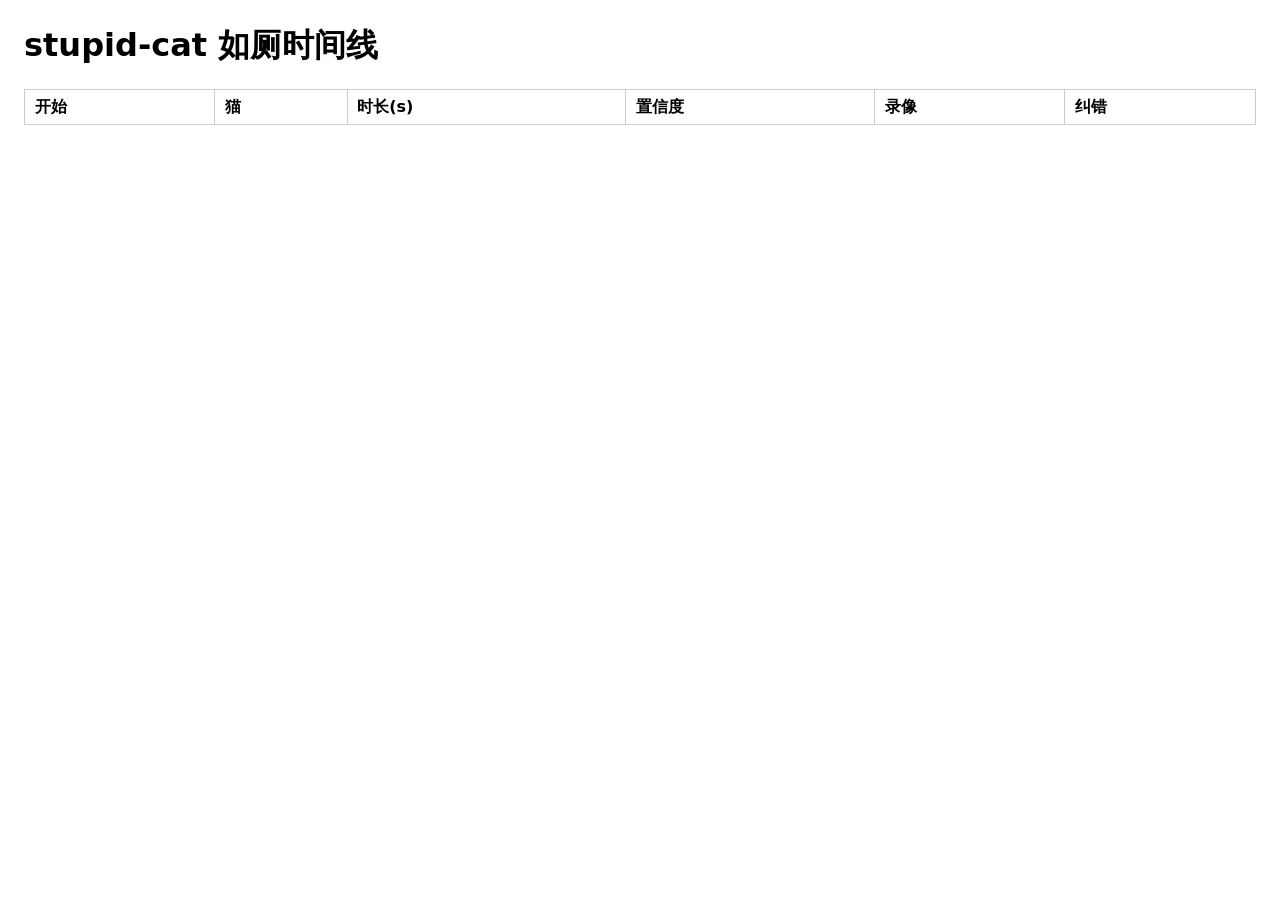
==== src/stupid_cat/web/static/index.html @ a280c69e "Initial commit: stupid-cat Phase 1 MVP. Vision pipeline, API, minimal web UI, tests, docs, and sampl" ====
<!DOCTYPE html>
<html lang="zh-CN">
  <head>
    <meta charset="utf-8" />
    <title>stupid-cat 时间线</title>
    <link rel="stylesheet" href="style.css" />
  </head>
  <body>
    <h1>stupid-cat 如厕时间线</h1>
    <table id="visits">
      <thead>
        <tr>
          <th>开始</th>
          <th>猫</th>
          <th>时长(s)</th>
          <th>置信度</th>
          <th>录像</th>
          <th>纠错</th>
        </tr>
      </thead>
      <tbody></tbody>
    </table>
    <script src="app.js"></script>
  </body>
</html>
---- src/stupid_cat/web/static/style.css ----
body {
  font-family: system-ui, sans-serif;
  margin: 1.5rem;
}
table {
  border-collapse: collapse;
  width: 100%;
}
th,
td {
  border: 1px solid #ccc;
  padding: 0.4rem 0.6rem;
  text-align: left;
}
td.recording video {
  display: block;
  max-width: 100%;
  background: #111;
}
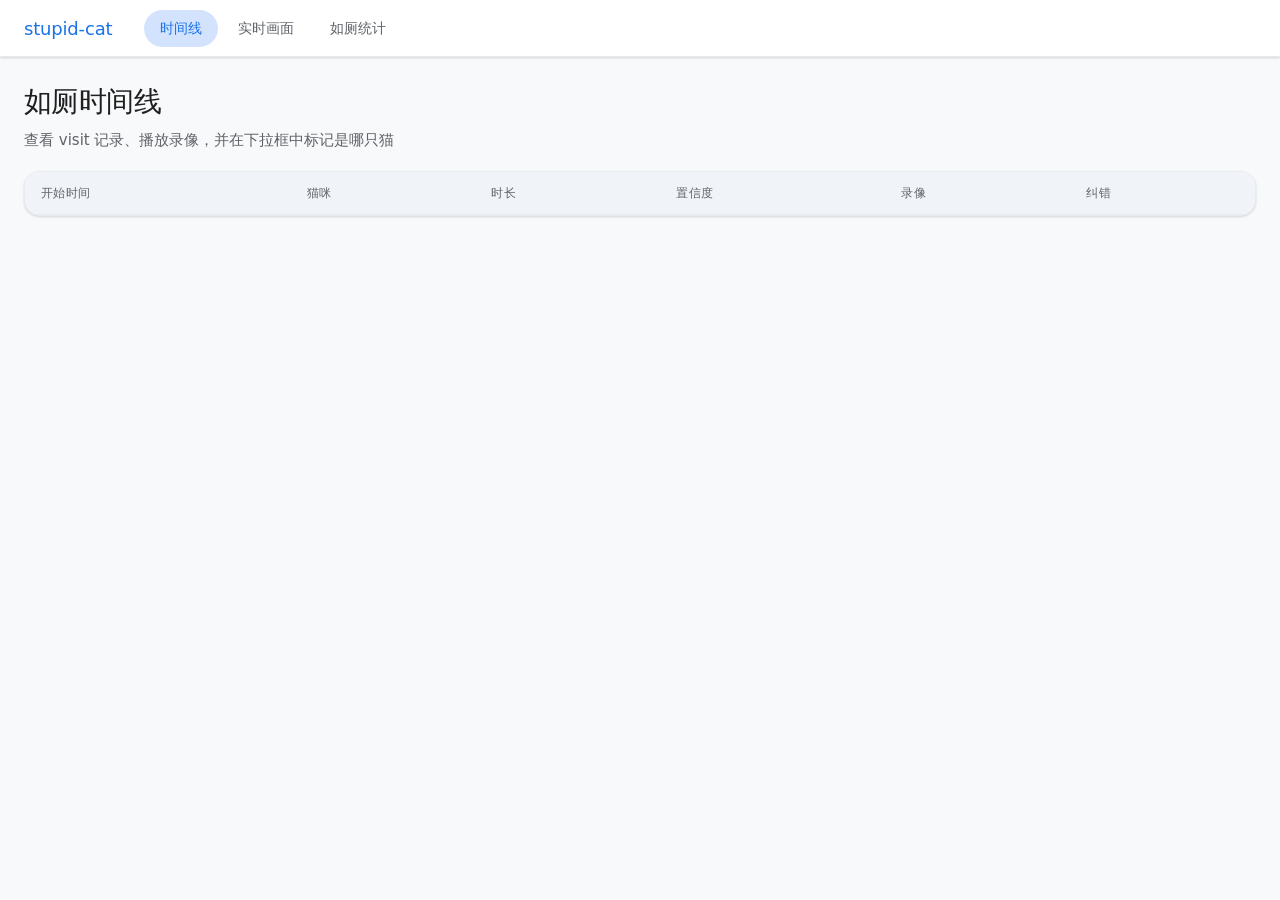
==== commit 15450770: "Initial Windows production setup for dual-camera cat litter monitoring. Add five-cat config, live pr" ====
--- a/src/stupid_cat/web/static/index.html
+++ b/src/stupid_cat/web/static/index.html
@@ -2,24 +2,42 @@
 <html lang="zh-CN">
   <head>
     <meta charset="utf-8" />
-    <title>stupid-cat 时间线</title>
+    <meta name="viewport" content="width=device-width, initial-scale=1" />
+    <title>stupid-cat · 时间线</title>
     <link rel="stylesheet" href="style.css" />
   </head>
   <body>
-    <h1>stupid-cat 如厕时间线</h1>
-    <table id="visits">
-      <thead>
-        <tr>
-          <th>开始</th>
-          <th>猫</th>
-          <th>时长(s)</th>
-          <th>置信度</th>
-          <th>录像</th>
-          <th>纠错</th>
-        </tr>
-      </thead>
-      <tbody></tbody>
-    </table>
+    <header class="top-bar">
+      <div class="top-bar-inner">
+        <a class="brand" href="/"><span>stupid-cat</span></a>
+        <nav class="nav">
+          <a href="/" class="active">时间线</a>
+          <a href="/live.html">实时画面</a>
+          <a href="/stats.html">如厕统计</a>
+        </nav>
+      </div>
+    </header>
+    <main class="page">
+      <div class="page-header">
+        <h1>如厕时间线</h1>
+        <p class="subtitle">查看 visit 记录、播放录像，并在下拉框中标记是哪只猫</p>
+      </div>
+      <div class="card table-wrap">
+        <table id="visits">
+          <thead>
+            <tr>
+              <th>开始时间</th>
+              <th>猫咪</th>
+              <th>时长</th>
+              <th>置信度</th>
+              <th>录像</th>
+              <th>纠错</th>
+            </tr>
+          </thead>
+          <tbody></tbody>
+        </table>
+      </div>
+    </main>
     <script src="app.js"></script>
   </body>
 </html>
--- a/src/stupid_cat/web/static/style.css
+++ b/src/stupid_cat/web/static/style.css
@@ -1,19 +1,535 @@
+:root {
+  --primary: #1a73e8;
+  --primary-container: #d3e3fd;
+  --on-primary: #fff;
+  --surface: #fff;
+  --surface-dim: #f8f9fa;
+  --surface-container: #f0f4f9;
+  --on-surface: #1f1f1f;
+  --on-surface-variant: #5f6368;
+  --outline: #dadce0;
+  --outline-variant: #e8eaed;
+  --success: #137333;
+  --success-bg: #e6f4ea;
+  --warn: #b06000;
+  --warn-bg: #fef7e0;
+  --shadow-1: 0 1px 2px rgba(60, 64, 67, 0.12), 0 1px 3px rgba(60, 64, 67, 0.08);
+  --shadow-2: 0 1px 3px rgba(60, 64, 67, 0.15), 0 4px 8px rgba(60, 64, 67, 0.08);
+  --radius-sm: 8px;
+  --radius-md: 12px;
+  --radius-lg: 16px;
+  --font: "Segoe UI", "Noto Sans SC", "PingFang SC", "Microsoft YaHei", system-ui, sans-serif;
+}
+
+*,
+*::before,
+*::after {
+  box-sizing: border-box;
+}
+
 body {
-  font-family: system-ui, sans-serif;
-  margin: 1.5rem;
-}
+  font-family: var(--font);
+  margin: 0;
+  color: var(--on-surface);
+  background: var(--surface-dim);
+  line-height: 1.5;
+  -webkit-font-smoothing: antialiased;
+}
+
+.top-bar {
+  position: sticky;
+  top: 0;
+  z-index: 10;
+  background: var(--surface);
+  border-bottom: 1px solid var(--outline-variant);
+  box-shadow: var(--shadow-1);
+}
+
+.top-bar-inner {
+  display: flex;
+  align-items: center;
+  gap: 2rem;
+  max-width: 1280px;
+  margin: 0 auto;
+  padding: 0 1.5rem;
+  min-height: 56px;
+}
+
+.brand {
+  font-size: 1.125rem;
+  font-weight: 500;
+  color: var(--on-surface);
+  text-decoration: none;
+  letter-spacing: -0.01em;
+  white-space: nowrap;
+}
+
+.brand span {
+  color: var(--primary);
+}
+
+.nav {
+  display: flex;
+  gap: 0.25rem;
+}
+
+.nav a {
+  display: inline-flex;
+  align-items: center;
+  padding: 0.5rem 1rem;
+  border-radius: 999px;
+  color: var(--on-surface-variant);
+  text-decoration: none;
+  font-size: 0.875rem;
+  font-weight: 500;
+  transition: background 0.15s, color 0.15s;
+}
+
+.nav a:hover {
+  background: var(--surface-container);
+  color: var(--on-surface);
+}
+
+.nav a.active {
+  background: var(--primary-container);
+  color: var(--primary);
+}
+
+.page {
+  max-width: 1280px;
+  margin: 0 auto;
+  padding: 1.5rem;
+}
+
+.page-header {
+  margin-bottom: 1.25rem;
+}
+
+.page-header h1 {
+  margin: 0 0 0.35rem;
+  font-size: 1.75rem;
+  font-weight: 400;
+  letter-spacing: -0.02em;
+}
+
+.page-header .subtitle {
+  margin: 0;
+  color: var(--on-surface-variant);
+  font-size: 0.9375rem;
+}
+
+.card {
+  background: var(--surface);
+  border: 1px solid var(--outline-variant);
+  border-radius: var(--radius-lg);
+  box-shadow: var(--shadow-1);
+  overflow: hidden;
+}
+
+.card-body {
+  padding: 1rem 1.25rem;
+}
+
+.legend {
+  display: flex;
+  flex-wrap: wrap;
+  gap: 0.5rem;
+  margin-top: 0.75rem;
+}
+
+.chip {
+  display: inline-flex;
+  align-items: center;
+  gap: 0.4rem;
+  padding: 0.35rem 0.75rem;
+  border-radius: 999px;
+  font-size: 0.8125rem;
+  color: var(--on-surface-variant);
+  background: var(--surface-container);
+  border: 1px solid var(--outline-variant);
+}
+
+.chip-dot {
+  width: 10px;
+  height: 10px;
+  border-radius: 50%;
+  flex-shrink: 0;
+}
+
+.chip-dot.roi {
+  background: #0f0;
+  box-shadow: 0 0 0 1px rgba(0, 0, 0, 0.15);
+}
+.chip-dot.detect {
+  background: #f00;
+}
+.chip-dot.inside {
+  background: #00c8ff;
+}
+
+#camera-list {
+  display: flex;
+  flex-direction: row;
+  gap: 1rem;
+  align-items: stretch;
+}
+
+.camera-card {
+  flex: 1 1 0;
+  min-width: 0;
+  background: var(--surface);
+  border: 1px solid var(--outline-variant);
+  border-radius: var(--radius-lg);
+  box-shadow: var(--shadow-1);
+  overflow: hidden;
+  display: flex;
+  flex-direction: column;
+}
+
+.camera-header {
+  display: flex;
+  align-items: center;
+  flex-wrap: wrap;
+  gap: 0.5rem 0.75rem;
+  padding: 0.875rem 1rem;
+  border-bottom: 1px solid var(--outline-variant);
+  background: var(--surface);
+}
+
+.camera-header h2 {
+  margin: 0;
+  font-size: 0.9375rem;
+  font-weight: 500;
+  flex: 1;
+  min-width: 0;
+}
+
+.cam-id {
+  color: var(--on-surface-variant);
+  font-size: 0.75rem;
+  font-family: "Roboto Mono", monospace;
+}
+
+.badge {
+  display: inline-flex;
+  align-items: center;
+  gap: 0.35rem;
+  padding: 0.2rem 0.65rem;
+  border-radius: 999px;
+  font-size: 0.75rem;
+  font-weight: 500;
+  white-space: nowrap;
+}
+
+.badge::before {
+  content: "";
+  width: 7px;
+  height: 7px;
+  border-radius: 50%;
+  background: currentColor;
+  opacity: 0.85;
+}
+
+.badge.ok {
+  color: var(--success);
+  background: var(--success-bg);
+}
+
+.badge.wait {
+  color: var(--on-surface-variant);
+  background: var(--surface-container);
+}
+
+.preview-wrap {
+  position: relative;
+  background: #111;
+  aspect-ratio: 704 / 576;
+}
+
+.preview-img {
+  display: block;
+  width: 100%;
+  height: 100%;
+  object-fit: contain;
+  background: #111;
+}
+
+.table-wrap {
+  overflow-x: auto;
+}
+
 table {
+  width: 100%;
   border-collapse: collapse;
-  width: 100%;
-}
-th,
-td {
-  border: 1px solid #ccc;
-  padding: 0.4rem 0.6rem;
+  font-size: 0.875rem;
+}
+
+thead th {
   text-align: left;
-}
+  padding: 0.75rem 1rem;
+  font-weight: 500;
+  font-size: 0.75rem;
+  text-transform: uppercase;
+  letter-spacing: 0.04em;
+  color: var(--on-surface-variant);
+  background: var(--surface-container);
+  border-bottom: 1px solid var(--outline-variant);
+}
+
+tbody td {
+  padding: 0.875rem 1rem;
+  border-bottom: 1px solid var(--outline-variant);
+  vertical-align: top;
+}
+
+tbody tr:hover {
+  background: rgba(26, 115, 232, 0.04);
+}
+
+tbody tr:last-child td {
+  border-bottom: none;
+}
+
+.cat-label {
+  font-weight: 500;
+}
+
+.cat-label.unknown {
+  color: var(--on-surface-variant);
+  font-weight: 400;
+}
+
+.conf-value {
+  font-variant-numeric: tabular-nums;
+  color: var(--on-surface-variant);
+}
+
 td.recording video {
   display: block;
-  max-width: 100%;
+  width: 100%;
+  max-width: 280px;
+  border-radius: var(--radius-sm);
   background: #111;
 }
+
+.text-link {
+  display: inline-block;
+  margin-top: 0.5rem;
+  font-size: 0.8125rem;
+  color: var(--primary);
+  text-decoration: none;
+  font-weight: 500;
+}
+
+.text-link:hover {
+  text-decoration: underline;
+}
+
+select.cat-select {
+  appearance: none;
+  min-width: 7.5rem;
+  padding: 0.45rem 2rem 0.45rem 0.75rem;
+  border: 1px solid var(--outline);
+  border-radius: var(--radius-sm);
+  background: var(--surface)
+    url("data:image/svg+xml,%3Csvg xmlns='http://www.w3.org/2000/svg' width='12' height='12' viewBox='0 0 24 24' fill='%235f6368'%3E%3Cpath d='M7 10l5 5 5-5z'/%3E%3C/svg%3E")
+    no-repeat right 0.5rem center;
+  font: inherit;
+  font-size: 0.8125rem;
+  color: var(--on-surface);
+  cursor: pointer;
+  transition: border-color 0.15s, box-shadow 0.15s;
+}
+
+select.cat-select:hover {
+  border-color: var(--on-surface-variant);
+}
+
+select.cat-select:focus {
+  outline: none;
+  border-color: var(--primary);
+  box-shadow: 0 0 0 2px var(--primary-container);
+}
+
+.empty-state {
+  padding: 3rem 1.5rem;
+  text-align: center;
+  color: var(--on-surface-variant);
+}
+
+.empty-state p {
+  margin: 0 0 0.35rem;
+  font-size: 1rem;
+}
+
+.empty-state small {
+  font-size: 0.875rem;
+}
+
+@media (max-width: 900px) {
+  .top-bar-inner {
+    flex-direction: column;
+    align-items: flex-start;
+    gap: 0.5rem;
+    padding: 0.75rem 1rem;
+    min-height: auto;
+  }
+
+  .page {
+    padding: 1rem;
+  }
+
+  .page-header h1 {
+    font-size: 1.375rem;
+  }
+
+  #camera-list {
+    flex-direction: column;
+  }
+
+  .stat-grid {
+    grid-template-columns: repeat(2, 1fr);
+  }
+}
+
+.period-tabs {
+  display: flex;
+  flex-wrap: wrap;
+  gap: 0.5rem;
+  margin-top: 0.75rem;
+}
+
+.period-tab {
+  border: 1px solid var(--outline-variant);
+  background: var(--surface);
+  color: var(--on-surface-variant);
+  padding: 0.4rem 1rem;
+  border-radius: 999px;
+  font: inherit;
+  font-size: 0.8125rem;
+  font-weight: 500;
+  cursor: pointer;
+  transition: background 0.15s, color 0.15s, border-color 0.15s;
+}
+
+.period-tab:hover {
+  background: var(--surface-container);
+  color: var(--on-surface);
+}
+
+.period-tab.active {
+  background: var(--primary-container);
+  border-color: transparent;
+  color: var(--primary);
+}
+
+.stat-grid {
+  display: grid;
+  grid-template-columns: repeat(4, 1fr);
+  gap: 1rem;
+  margin-bottom: 1rem;
+}
+
+.stat-card {
+  background: var(--surface);
+  border: 1px solid var(--outline-variant);
+  border-radius: var(--radius-lg);
+  box-shadow: var(--shadow-1);
+  padding: 1.1rem 1.25rem;
+}
+
+.stat-value {
+  font-size: 1.75rem;
+  font-weight: 400;
+  letter-spacing: -0.02em;
+  line-height: 1.2;
+}
+
+.stat-label {
+  margin-top: 0.35rem;
+  font-size: 0.8125rem;
+  color: var(--on-surface-variant);
+}
+
+.card-section-title {
+  padding: 0.875rem 1rem 0;
+  font-size: 0.875rem;
+  font-weight: 500;
+  color: var(--on-surface);
+}
+
+.day-chart {
+  display: flex;
+  align-items: flex-end;
+  gap: 0.5rem;
+  min-height: 160px;
+  padding: 0.5rem 0 0.25rem;
+  overflow-x: auto;
+}
+
+.day-col {
+  flex: 1 1 0;
+  min-width: 2.5rem;
+  display: flex;
+  flex-direction: column;
+  align-items: center;
+  gap: 0.25rem;
+}
+
+.day-bar-wrap {
+  width: 100%;
+  height: 120px;
+  display: flex;
+  align-items: flex-end;
+  justify-content: center;
+}
+
+.day-bar {
+  width: 70%;
+  max-width: 2rem;
+  min-height: 4px;
+  border-radius: 6px 6px 2px 2px;
+  background: linear-gradient(180deg, #8ab4f8 0%, var(--primary) 100%);
+}
+
+.day-count {
+  font-size: 0.75rem;
+  font-weight: 500;
+  color: var(--on-surface);
+}
+
+.day-label {
+  font-size: 0.6875rem;
+  color: var(--on-surface-variant);
+  text-align: center;
+  white-space: nowrap;
+}
+
+.share-bar-row {
+  display: flex;
+  align-items: center;
+  gap: 0.5rem;
+  min-width: 7rem;
+}
+
+.share-track {
+  flex: 1;
+  height: 6px;
+  background: var(--surface-container);
+  border-radius: 999px;
+  overflow: hidden;
+}
+
+.share-fill {
+  height: 100%;
+  background: var(--primary);
+  border-radius: 999px;
+}
+
+.share-pct {
+  font-size: 0.75rem;
+  color: var(--on-surface-variant);
+  min-width: 2rem;
+  text-align: right;
+  font-variant-numeric: tabular-nums;
+}
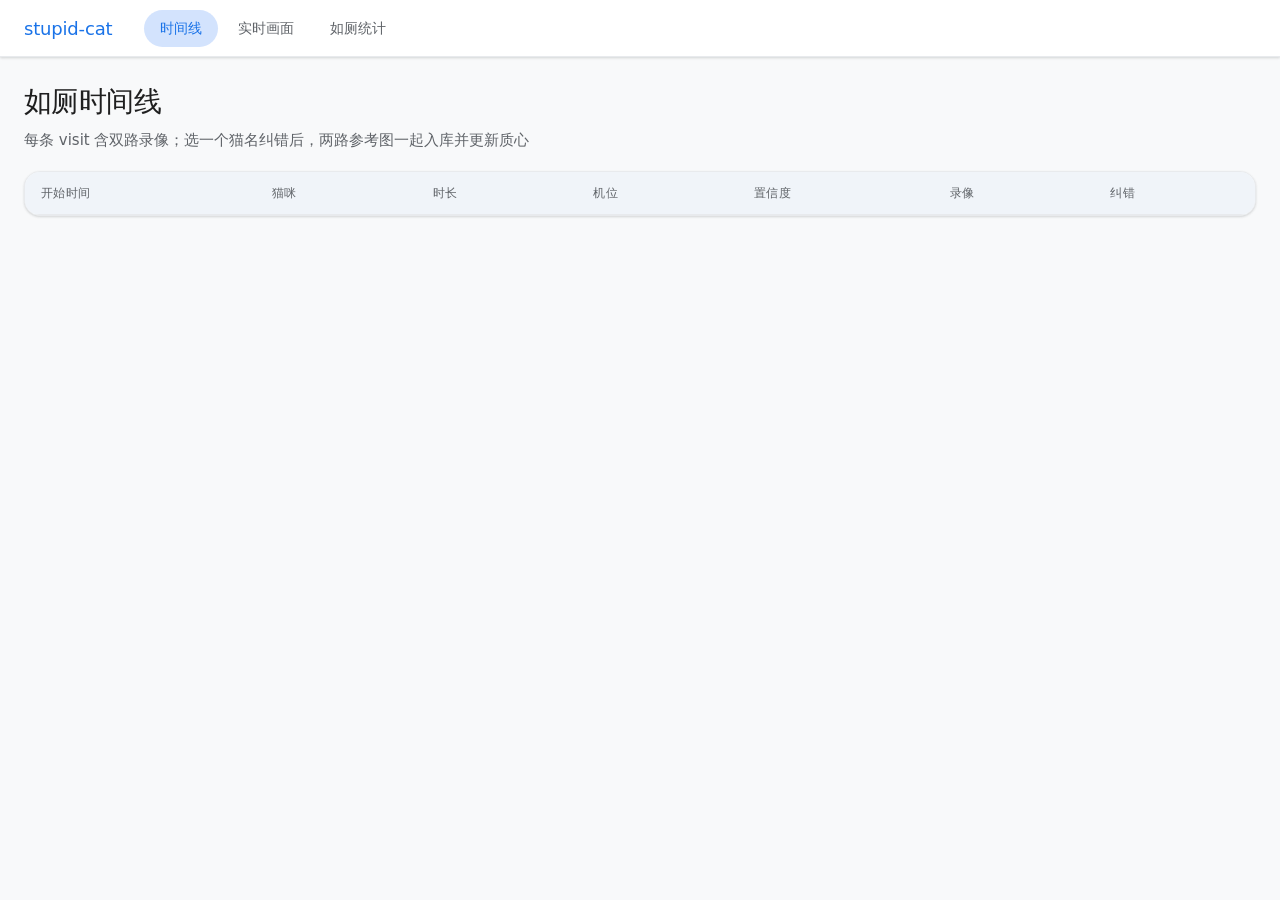
==== commit d8d933b5: "Add dual-camera visit recordings and unified correction learning." ====
--- a/src/stupid_cat/web/static/index.html
+++ b/src/stupid_cat/web/static/index.html
@@ -20,7 +20,7 @@
     <main class="page">
       <div class="page-header">
         <h1>如厕时间线</h1>
-        <p class="subtitle">查看 visit 记录、播放录像，并在下拉框中标记是哪只猫</p>
+        <p class="subtitle">每条 visit 含双路录像；选一个猫名纠错后，两路参考图一起入库并更新质心</p>
       </div>
       <div class="card table-wrap">
         <table id="visits">
@@ -29,6 +29,7 @@
               <th>开始时间</th>
               <th>猫咪</th>
               <th>时长</th>
+              <th>机位</th>
               <th>置信度</th>
               <th>录像</th>
               <th>纠错</th>
--- a/src/stupid_cat/web/static/style.css
+++ b/src/stupid_cat/web/static/style.css
@@ -312,6 +312,19 @@
   background: #111;
 }
 
+.recording-block + .recording-block {
+  margin-top: 1rem;
+  padding-top: 1rem;
+  border-top: 1px solid var(--outline-variant);
+}
+
+.recording-label {
+  font-size: 0.75rem;
+  font-weight: 500;
+  color: var(--on-surface-variant);
+  margin-bottom: 0.35rem;
+}
+
 .text-link {
   display: inline-block;
   margin-top: 0.5rem;
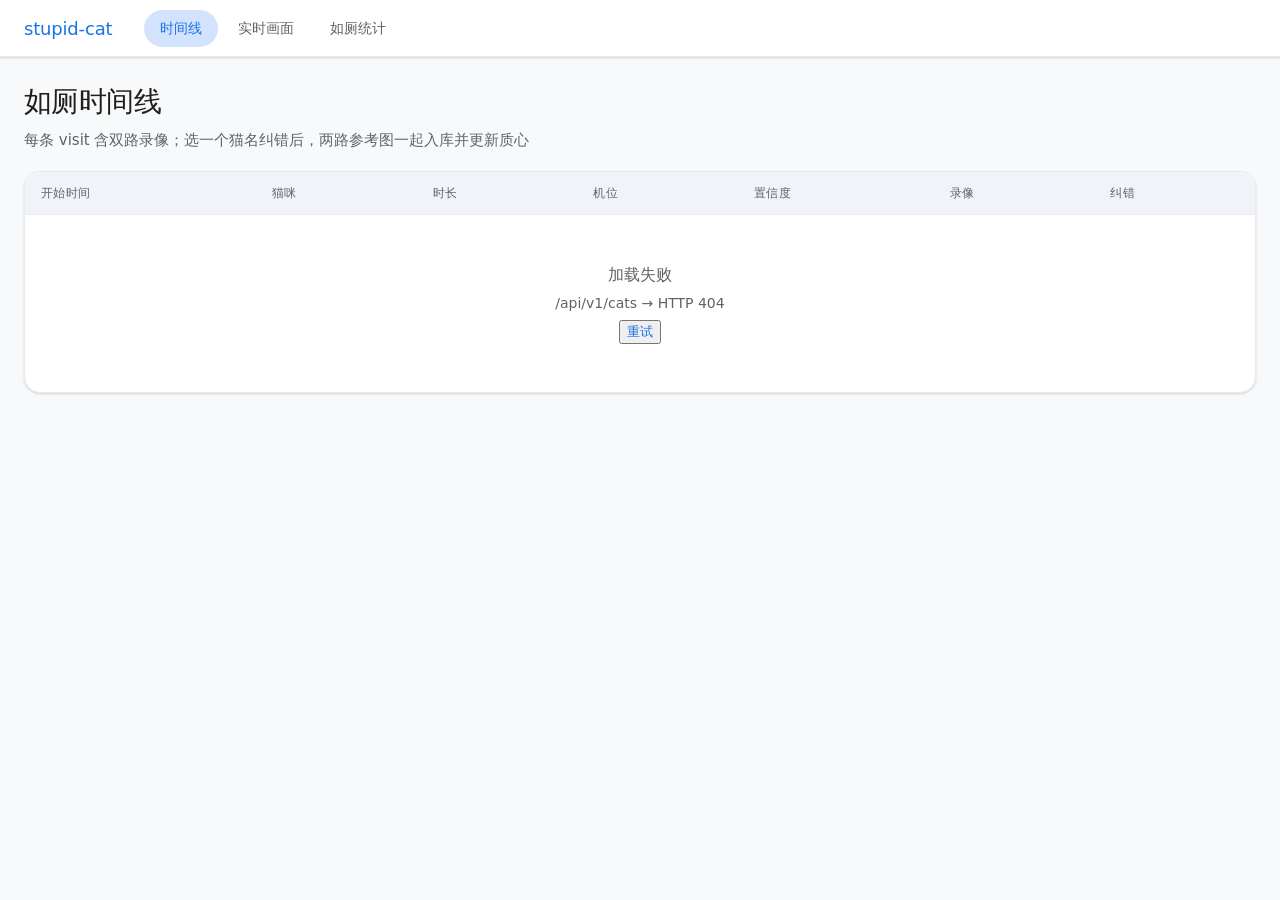
==== commit 639b3016: "Review cleanup: waste-accuracy guard, mqtt teardown, dead code, shared util.js From the /code-review" ====
--- a/src/stupid_cat/web/static/index.html
+++ b/src/stupid_cat/web/static/index.html
@@ -39,6 +39,7 @@
         </table>
       </div>
     </main>
+    <script src="util.js"></script>
     <script src="app.js"></script>
   </body>
 </html>
